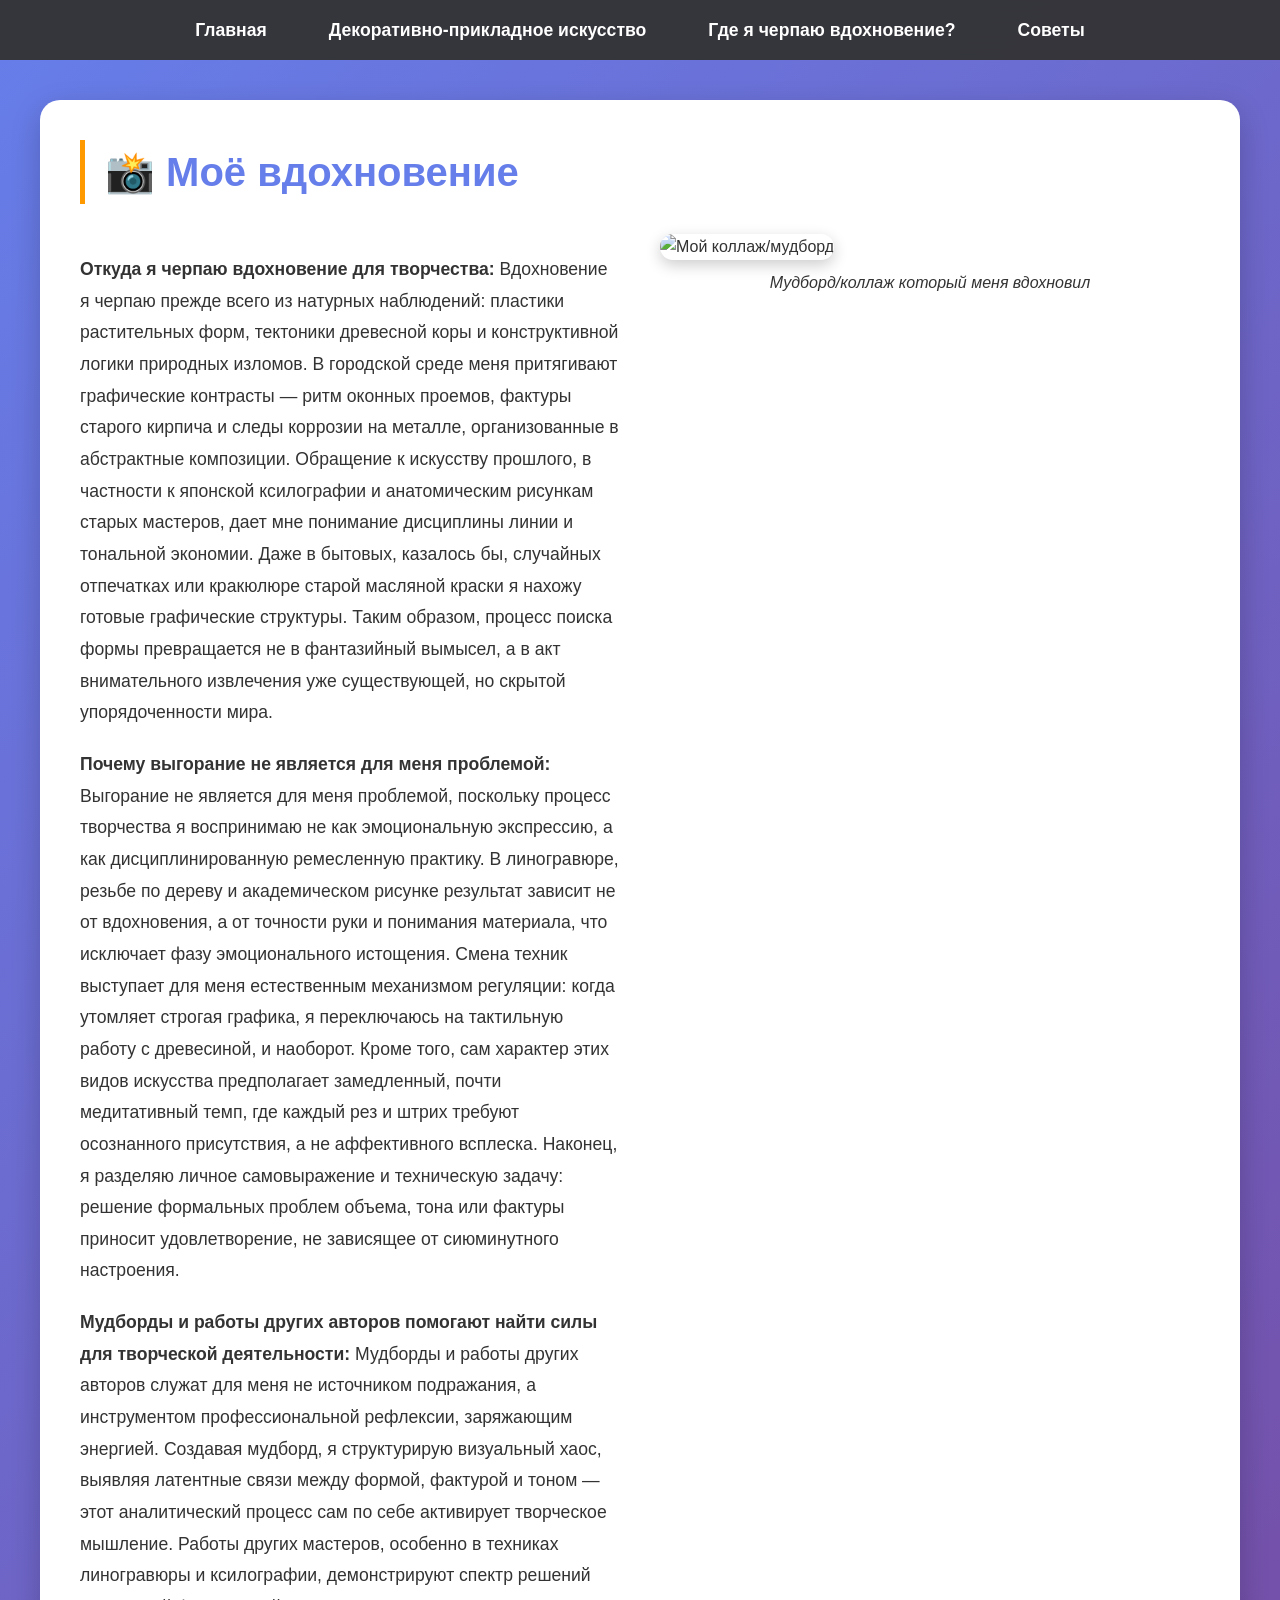
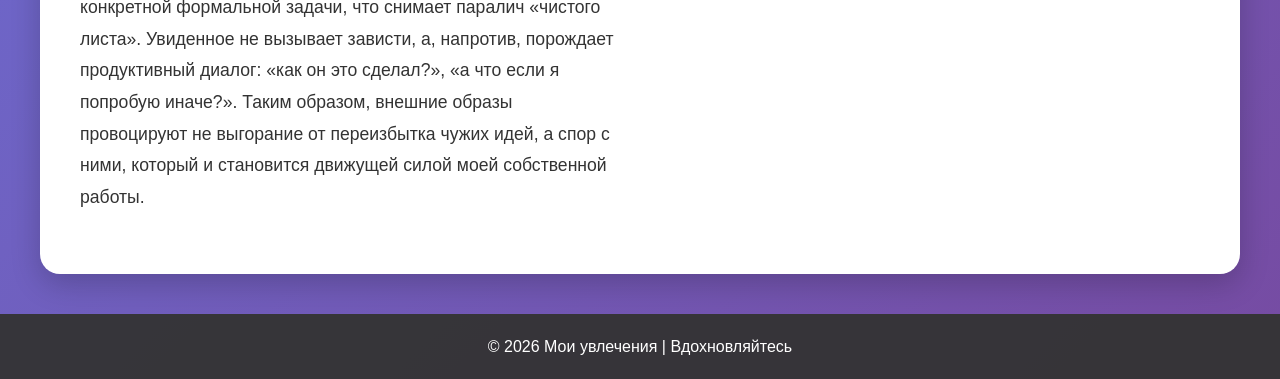
==== hobby2.html @ 56b093af "Сайт с двумя увлечениями" ====
<!DOCTYPE html>
<html lang="ru">
<head>
    <meta charset="UTF-8">
    <title>Фотография | Моё увлечение</title>
    <link rel="stylesheet" href="css/style.css">
</head>
<body>
    <nav>
        <ul>
            <li><a href="index.html">Главная</a></li>
            <li><a href="hobby1.html">Декоративно-прикладное искусство</a></li>
            <li><a href="hobby2.html">Где я черпаю вдохновение?</a></li>
            <li><a href="tips.html">Советы</a></li>
        </ul>
    </nav>

    <div class="container">
        <h1>📸 Моё вдохновение</h1>

        <div class="hobby-page">
            <div class="hobby-text">
                <p><strong>Откуда я черпаю вдохновение для творчества:</strong> Вдохновение я черпаю прежде всего из натурных наблюдений: пластики растительных форм, тектоники древесной коры и конструктивной логики природных изломов. В городской среде меня притягивают графические контрасты — ритм оконных проемов, фактуры старого кирпича и следы коррозии на металле, организованные в абстрактные композиции. Обращение к искусству прошлого, в частности к японской ксилографии и анатомическим рисункам старых мастеров, дает мне понимание дисциплины линии и тональной экономии. Даже в бытовых, казалось бы, случайных отпечатках или кракюлюре старой масляной краски я нахожу готовые графические структуры. Таким образом, процесс поиска формы превращается не в фантазийный вымысел, а в акт внимательного извлечения уже существующей, но скрытой упорядоченности мира.</p>

                <p><strong>Почему выгорание не является для меня проблемой:</strong> Выгорание не является для меня проблемой, поскольку процесс творчества я воспринимаю не как эмоциональную экспрессию, а как дисциплинированную ремесленную практику. В линогравюре, резьбе по дереву и академическом рисунке результат зависит не от вдохновения, а от точности руки и понимания материала, что исключает фазу эмоционального истощения. Смена техник выступает для меня естественным механизмом регуляции: когда утомляет строгая графика, я переключаюсь на тактильную работу с древесиной, и наоборот. Кроме того, сам характер этих видов искусства предполагает замедленный, почти медитативный темп, где каждый рез и штрих требуют осознанного присутствия, а не аффективного всплеска. Наконец, я разделяю личное самовыражение и техническую задачу: решение формальных проблем объема, тона или фактуры приносит удовлетворение, не зависящее от сиюминутного настроения.</p>

                <p><strong>Мудборды и работы других авторов помогают найти силы для творческой деятельности:</strong> Мудборды и работы других авторов служат для меня не источником подражания, а инструментом профессиональной рефлексии, заряжающим энергией. Создавая мудборд, я структурирую визуальный хаос, выявляя латентные связи между формой, фактурой и тоном — этот аналитический процесс сам по себе активирует творческое мышление. Работы других мастеров, особенно в техниках линогравюры и ксилографии, демонстрируют спектр решений конкретной формальной задачи, что снимает паралич «чистого листа». Увиденное не вызывает зависти, а, напротив, порождает продуктивный диалог: «как он это сделал?», «а что если я попробую иначе?». Таким образом, внешние образы провоцируют не выгорание от переизбытка чужих идей, а спор с ними, который и становится движущей силой моей собственной работы.</p>
            </div>

            <div class="hobby-image">
                <img src="https://sun9-27.userapi.com/s/v1/ig2/nd0jDnws2ZhSV-otCu0hFumY7u6RvHO6Hmz67THyi3HEs06fHsg40qs2MPb2XnH1to2HcWUO2UT9a8LKeeK57o_O.jpg?quality=95&as=32x32,48x48,72x72,108x108,160x160,240x240,360x360,480x480,540x540,640x640,720x720,1080x1080,1280x1280&from=bu&cs=1280x0" alt="Мой коллаж/мудборд">
                <p style="text-align: center; margin-top: 10px;"><em>Мудборд/коллаж который меня вдохновил</em></p>
            </div>
        </div>
    </div>

    <footer>
        <p>© 2026 Мои увлечения | Вдохновляйтесь</p>
    </footer>
</body>
</html>
---- css/style.css ----
* {
    margin: 0;
    padding: 0;
    box-sizing: border-box;
}

body {
    font-family: 'Segoe UI', Tahoma, Geneva, Verdana, sans-serif;
    line-height: 1.6;
    background: linear-gradient(135deg, #667eea 0%, #764ba2 100%);
    color: #333;
}

nav {
    background: rgba(51, 51, 51, 0.95);
    padding: 1rem;
    position: sticky;
    top: 0;
    backdrop-filter: blur(10px);
    z-index: 100;
}

nav ul {
    display: flex;
    justify-content: center;
    list-style: none;
    gap: 30px;
    flex-wrap: wrap;
}

nav ul li a {
    color: white;
    text-decoration: none;
    font-weight: bold;
    font-size: 1.1rem;
    padding: 8px 16px;
    border-radius: 25px;
    transition: all 0.3s;
}

nav ul li a:hover {
    background: #ff9900;
    color: #333;
}

.container {
    max-width: 1200px;
    margin: 40px auto;
    padding: 40px;
    background: white;
    border-radius: 20px;
    box-shadow: 0 10px 30px rgba(0,0,0,0.2);
    min-height: 70vh;
}

h1 {
    color: #667eea;
    margin-bottom: 20px;
    font-size: 2.5rem;
    border-left: 5px solid #ff9900;
    padding-left: 20px;
}

.hobby-page {
    display: flex;
    flex-wrap: wrap;
    gap: 40px;
    margin-top: 30px;
}

.hobby-text {
    flex: 1;
    min-width: 250px;
}

.hobby-text p {
    margin: 20px 0;
    font-size: 1.1rem;
    line-height: 1.8;
}

.hobby-image {
    flex: 1;
    min-width: 250px;
}

.hobby-image img {
    width: 100%;
    border-radius: 15px;
    box-shadow: 0 5px 15px rgba(0,0,0,0.2);
}

.tips-list {
    list-style: none;
    margin-top: 20px;
}

.tips-list li {
    background: #f0f0f0;
    margin: 15px 0;
    padding: 15px;
    border-radius: 10px;
    border-left: 4px solid #ff9900;
}

footer {
    text-align: center;
    padding: 20px;
    background: rgba(51, 51, 51, 0.95);
    color: white;
    margin-top: 40px;
}

@media (max-width: 768px) {
    .hobby-page {
        flex-direction: column;
    }
    nav ul {
        gap: 10px;
    }
    nav ul li a {
        font-size: 0.9rem;
        padding: 5px 10px;
    }
}
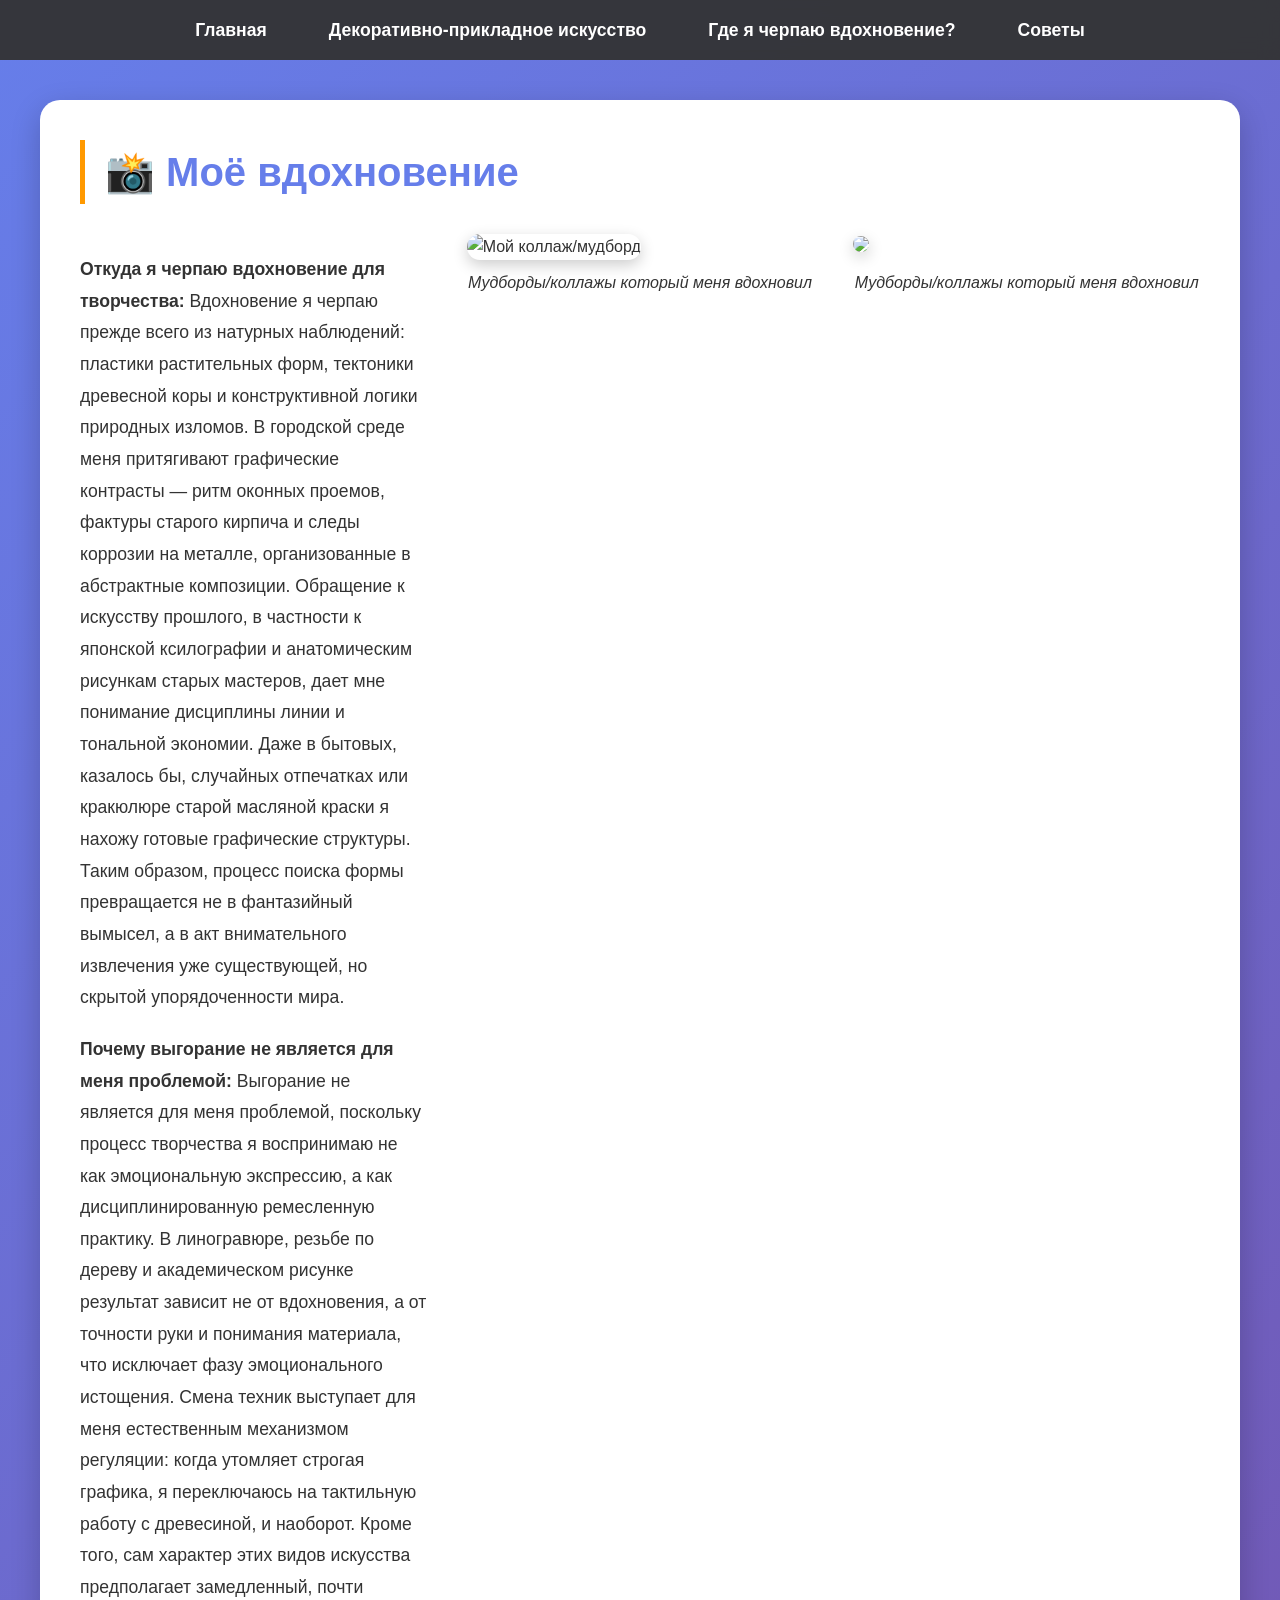
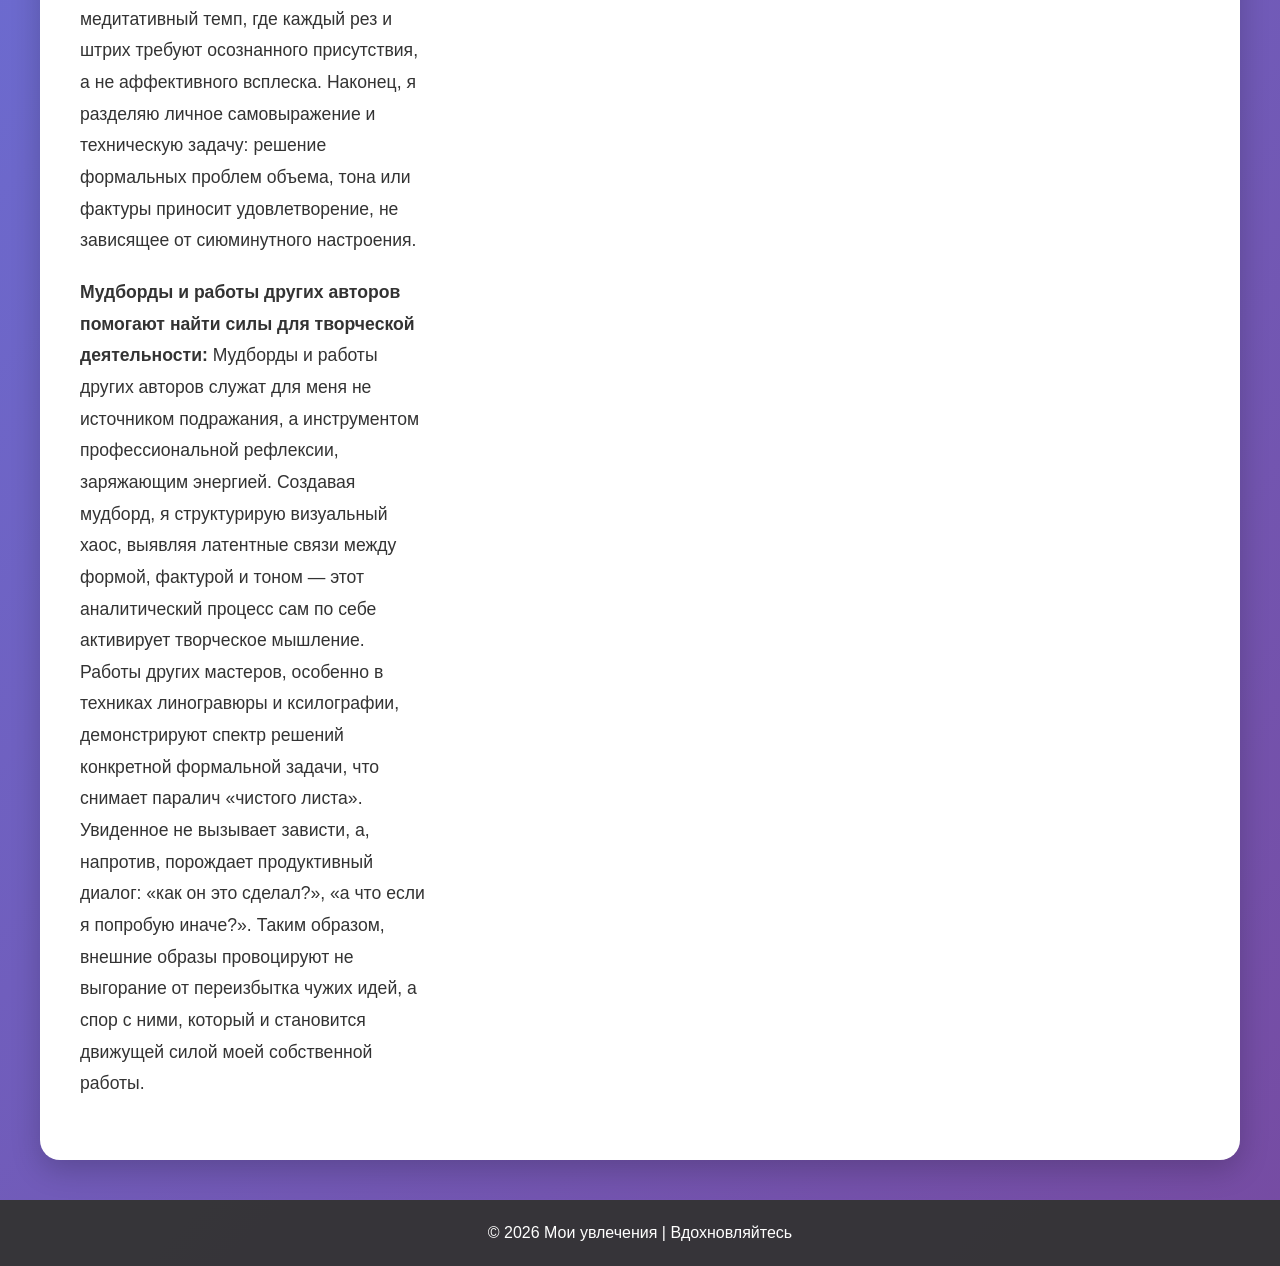
==== commit 833f026b: "Встроила новое фото" ====
--- a/hobby2.html
+++ b/hobby2.html
@@ -29,7 +29,11 @@
 
             <div class="hobby-image">
                 <img src="https://sun9-27.userapi.com/s/v1/ig2/nd0jDnws2ZhSV-otCu0hFumY7u6RvHO6Hmz67THyi3HEs06fHsg40qs2MPb2XnH1to2HcWUO2UT9a8LKeeK57o_O.jpg?quality=95&as=32x32,48x48,72x72,108x108,160x160,240x240,360x360,480x480,540x540,640x640,720x720,1080x1080,1280x1280&from=bu&cs=1280x0" alt="Мой коллаж/мудборд">
-                <p style="text-align: center; margin-top: 10px;"><em>Мудборд/коллаж который меня вдохновил</em></p>
+                <p style="text-align: center; margin-top: 10px;"><em>Мудборды/коллажы который меня вдохновил</em></p>
+            </div>
+            <div class="hobby-image">
+                <img src="https://sun9-42.userapi.com/s/v1/ig2/9-WMrY2iU3Ugj6Bo6GZbB6MQnY6fXwn-2VFGCfa9acAMeYOMA-RMcLLDexWVUFo5xK4PsaKkiW-qfEosBz3OYfjP.jpg?quality=95&as=32x32,48x48,72x72,108x108,160x160,240x240,360x360,480x480,540x540,640x640,720x720,1080x1080,1280x1280&from=bu&cs=1280x0">
+                <p style="text-align: center; margin-top: 10px;"><em>Мудборды/коллажы который меня вдохновил</em></p>
             </div>
         </div>
     </div>
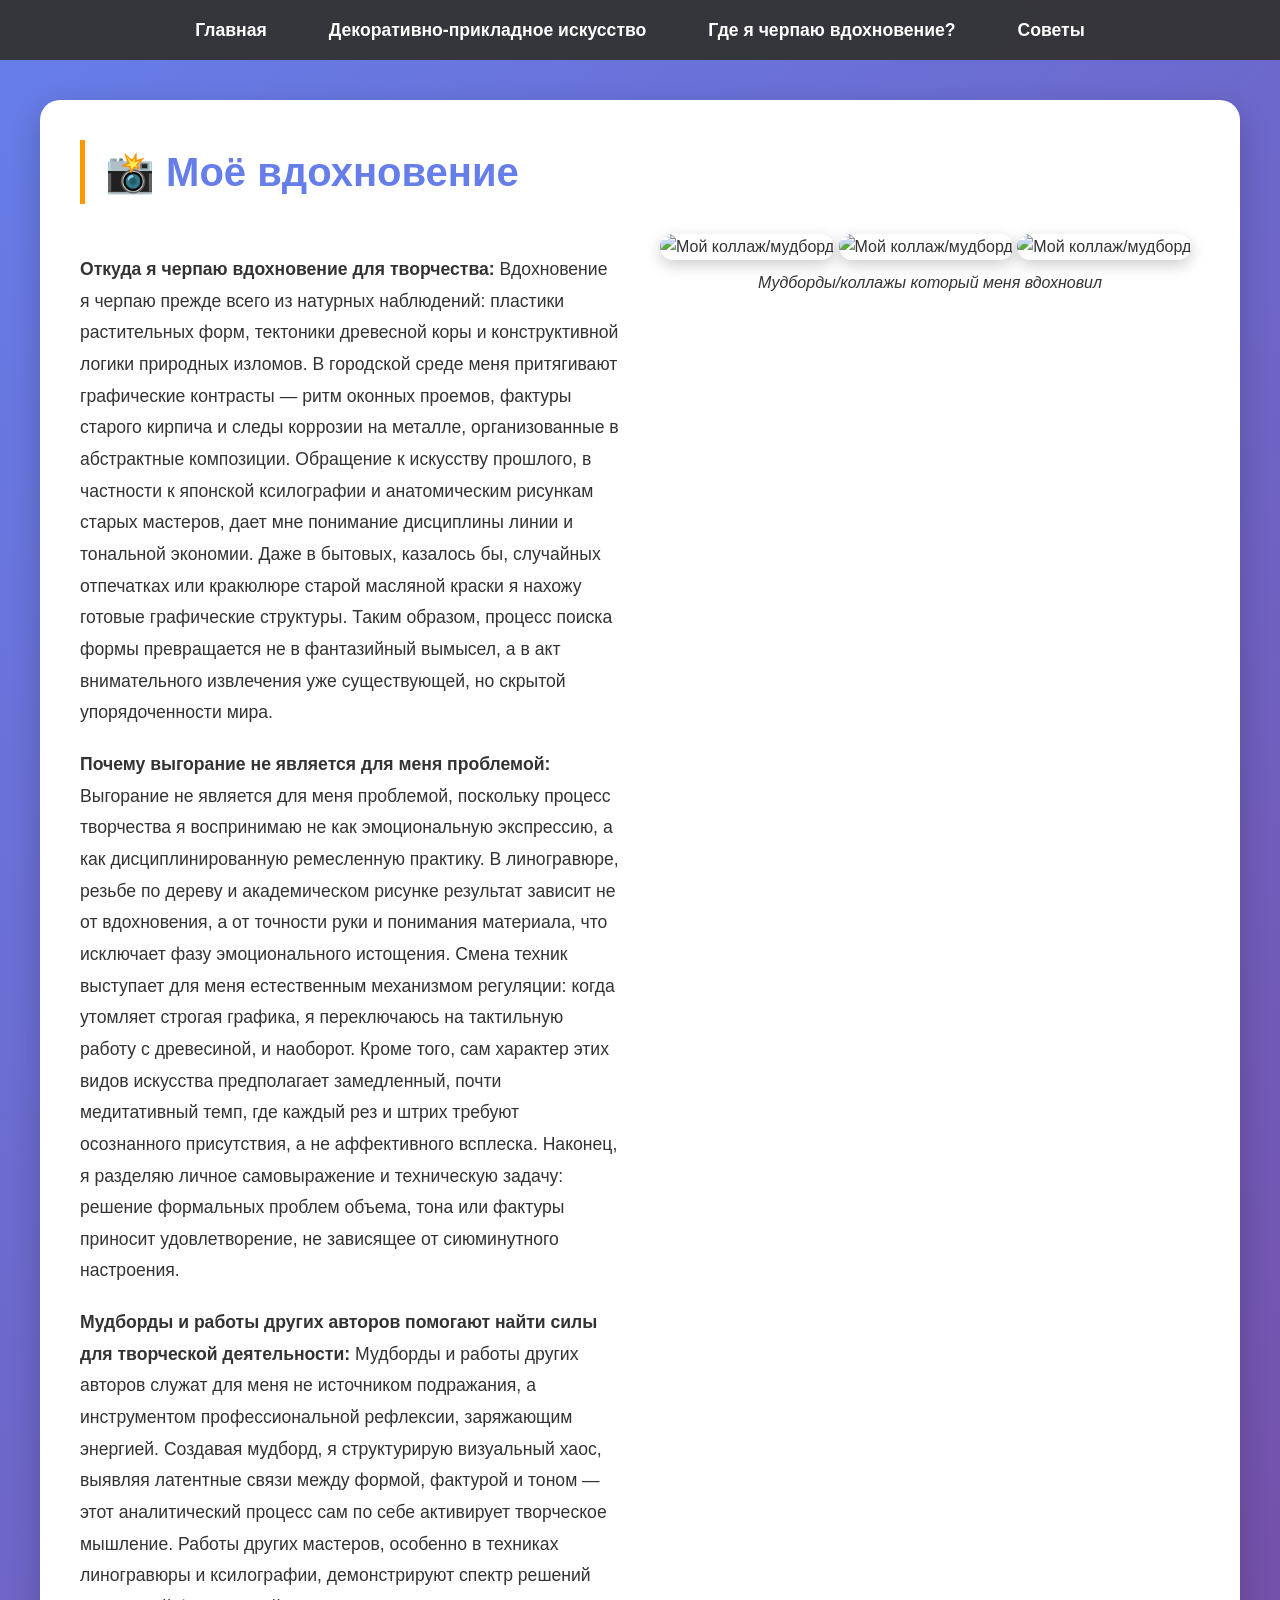
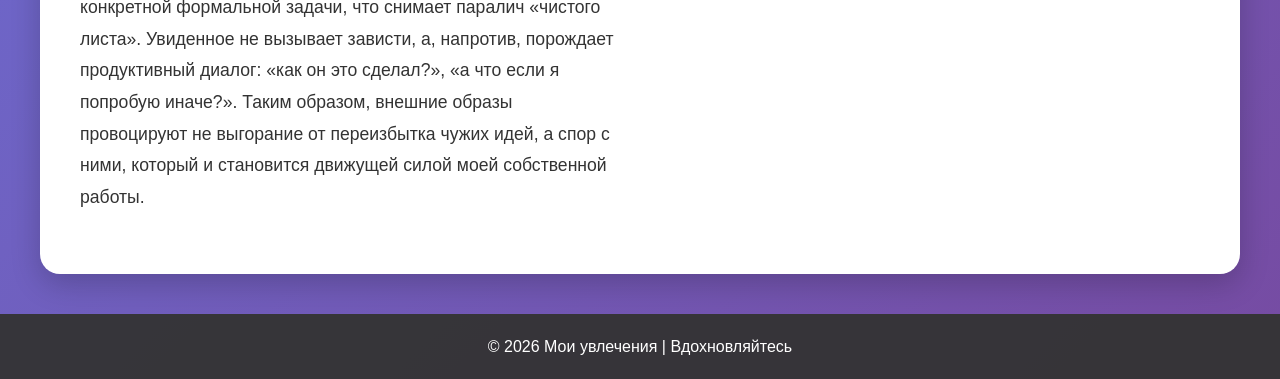
==== commit 532156cb: "Добавила вертикальную галерею с несколькими фото" ====
--- a/hobby2.html
+++ b/hobby2.html
@@ -29,10 +29,8 @@
 
             <div class="hobby-image">
                 <img src="https://sun9-27.userapi.com/s/v1/ig2/nd0jDnws2ZhSV-otCu0hFumY7u6RvHO6Hmz67THyi3HEs06fHsg40qs2MPb2XnH1to2HcWUO2UT9a8LKeeK57o_O.jpg?quality=95&as=32x32,48x48,72x72,108x108,160x160,240x240,360x360,480x480,540x540,640x640,720x720,1080x1080,1280x1280&from=bu&cs=1280x0" alt="Мой коллаж/мудборд">
-                <p style="text-align: center; margin-top: 10px;"><em>Мудборды/коллажы который меня вдохновил</em></p>
-            </div>
-            <div class="hobby-image">
-                <img src="https://sun9-42.userapi.com/s/v1/ig2/9-WMrY2iU3Ugj6Bo6GZbB6MQnY6fXwn-2VFGCfa9acAMeYOMA-RMcLLDexWVUFo5xK4PsaKkiW-qfEosBz3OYfjP.jpg?quality=95&as=32x32,48x48,72x72,108x108,160x160,240x240,360x360,480x480,540x540,640x640,720x720,1080x1080,1280x1280&from=bu&cs=1280x0">
+                <img src="https://sun9-54.userapi.com/s/v1/ig2/eV9XGU7Y7-gV97mBkgE8GwEESSPw4NfcR91GlBVRTjYxf4m1rRn2Z7cFcflLfuQGe8ue7zlxy4c_uVJn54bXWsVw.jpg?quality=95&as=32x32,48x48,72x72,108x108,160x160,240x240,360x360,480x480,540x540,640x640,720x720,1080x1080,1280x1280&from=bu&cs=1280x0" alt="Мой коллаж/мудборд">
+                <img src="https://sun9-42.userapi.com/s/v1/ig2/9-WMrY2iU3Ugj6Bo6GZbB6MQnY6fXwn-2VFGCfa9acAMeYOMA-RMcLLDexWVUFo5xK4PsaKkiW-qfEosBz3OYfjP.jpg?quality=95&as=32x32,48x48,72x72,108x108,160x160,240x240,360x360,480x480,540x540,640x640,720x720,1080x1080,1280x1280&from=bu&cs=1280x0" alt="Мой коллаж/мудборд">
                 <p style="text-align: center; margin-top: 10px;"><em>Мудборды/коллажы который меня вдохновил</em></p>
             </div>
         </div>
